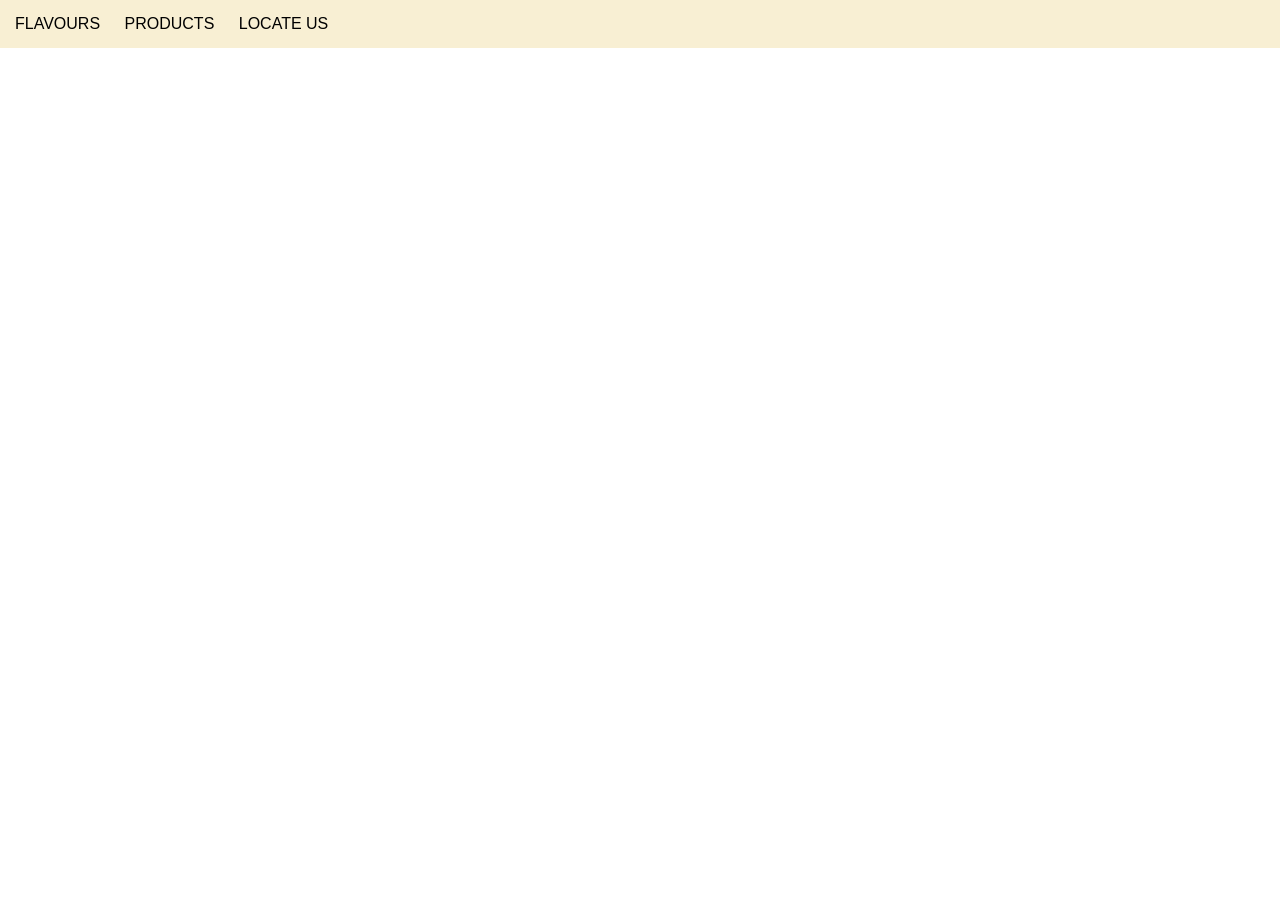
==== fl.html @ a183b151 "Add files via upload" ====
<!DOCTYPE html>
<html lang="en">
<head>
<meta charset="UTF-8">
<title>Flavour Page</title>

<style>
body {
  margin: 0;
  font-family: Arial;
}

/* SAME NAVBAR */
.navbar {
  background: #f8efd3;
  padding: 15px;
  display: flex;
  justify-content: space-between;
}

.nav-left a {
  margin-right: 20px;
  text-decoration: none;
  color: black;
}

/* dropdown (same as home) */
.dropdown {
  position: relative;
  display: inline-block;
}

.dropdown-content {
  display: none;
  position: absolute;
  background: white;
  min-width: 160px;
  box-shadow: 0 4px 10px rgba(0,0,0,0.2);
}

.dropdown-content a {
  display: block;
  padding: 10px;
  color: black;
}

.dropdown:hover .dropdown-content {
  display: block;
}

/* content */
.content {
  text-align: center;
  margin-top: 50px;
  font-size: 30px;
}
</style>
</head>

<body>

<!-- SAME NAVBAR -->
<div class="navbar">
  <div class="nav-left">

    <div class="dropdown">
      <a href="#">FLAVOURS</a>
      <div class="dropdown-content">
        <a href="fl.html?type=chocolate">Chocolate</a>
        <a href="fl.html?type=vanilla">Vanilla</a>
        <a href="fl.html?type=strawberry">Strawberry</a>
        <a href="fl.html?type=mango">Mango</a>
      </div>
    </div>

    <a href="#">PRODUCTS</a>
    <a href="#">LOCATE US</a>
  </div>
</div>

<!-- CONTENT -->
<div class="content" id="flavourName"></div>

<script>
// get flavour from URL
let params = new URLSearchParams(window.location.search);
let flavour = params.get("type");

// display it
if (flavour) {
  document.getElementById("flavourName").innerText =
    flavour.toUpperCase() + " FLAVOUR";
}
</script>

</body>
</html>
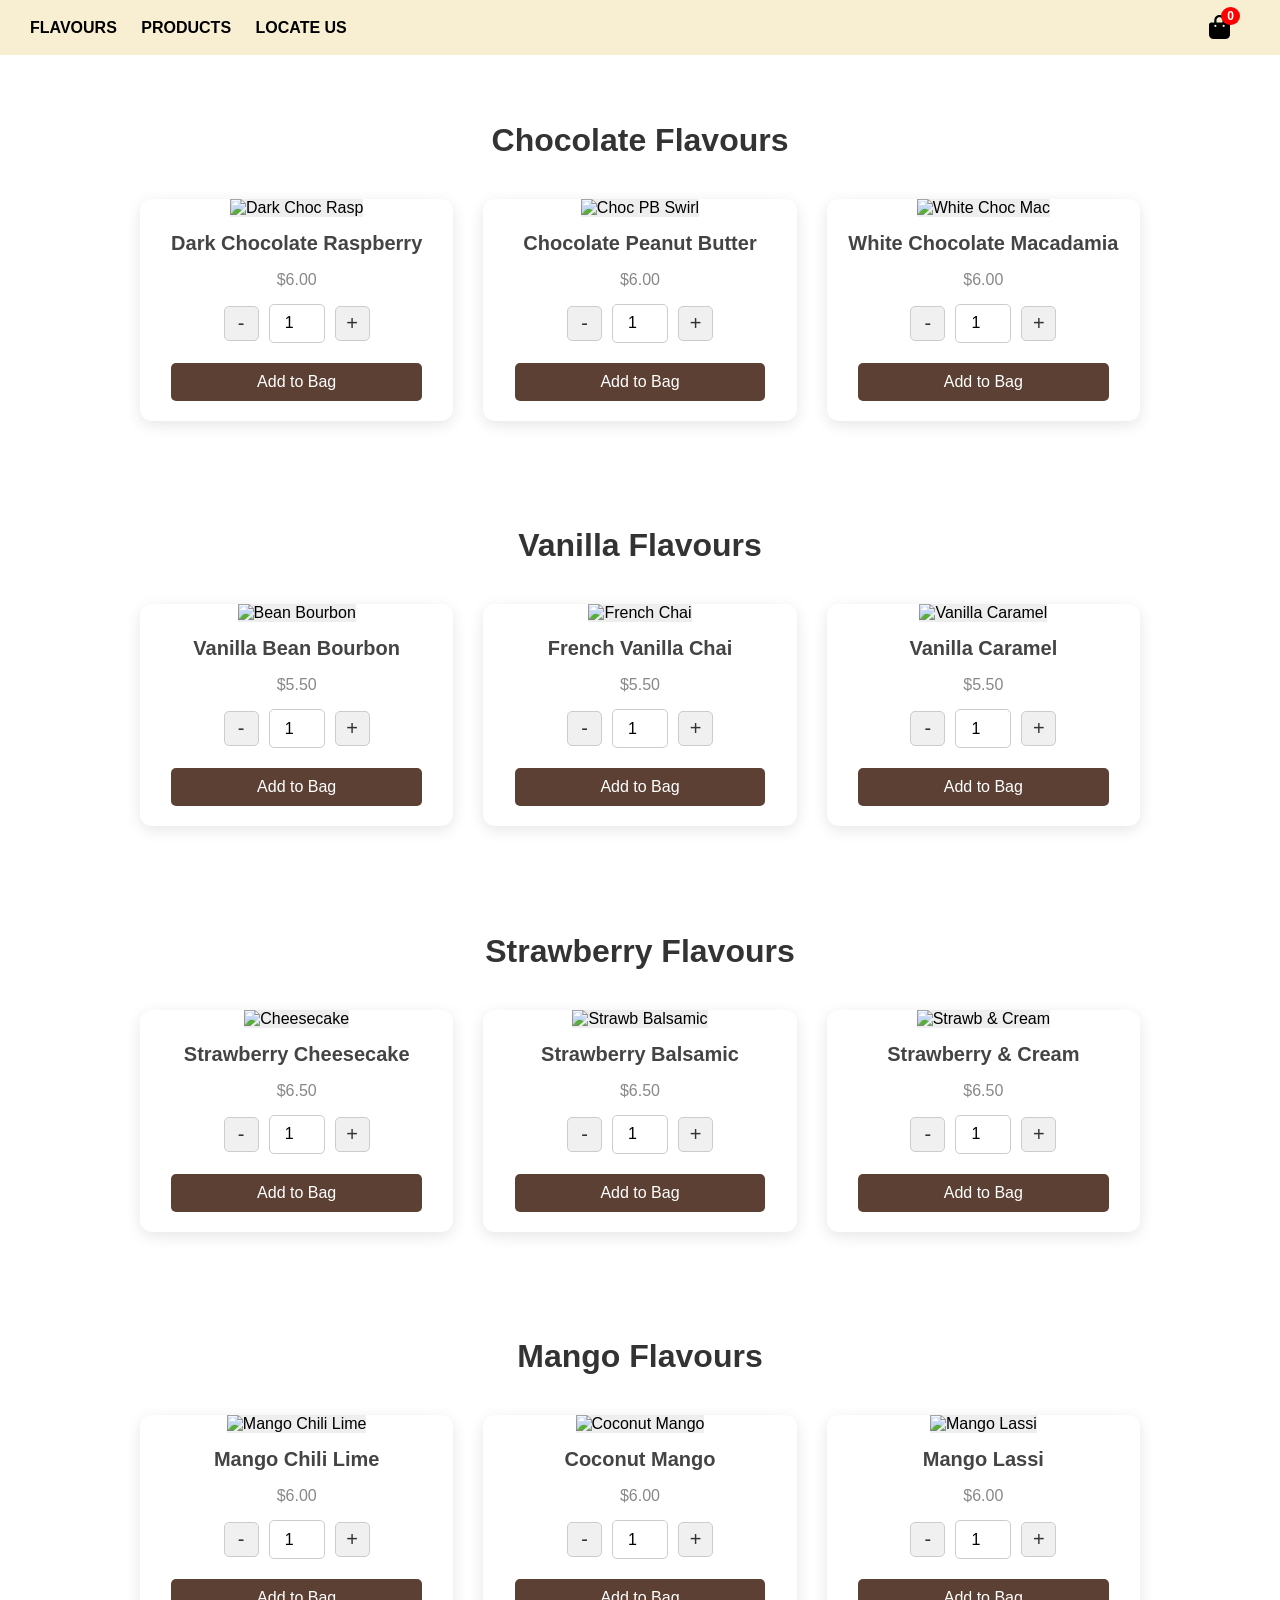
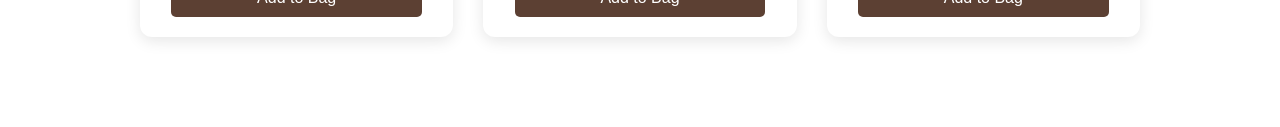
==== commit 4c2d132a: "Update fl.html" ====
--- a/fl.html
+++ b/fl.html
@@ -2,29 +2,35 @@
 <html lang="en">
 <head>
 <meta charset="UTF-8">
-<title>Flavour Page</title>
+<title>Flavour Page - Artisanal Ice Cream</title>
+
+<!-- Icons -->
+<link rel="stylesheet" href="https://cdnjs.cloudflare.com/ajax/libs/font-awesome/6.5.0/css/all.min.css">
 
 <style>
 body {
   margin: 0;
-  font-family: Arial;
-}
-
-/* SAME NAVBAR */
+  font-family: Arial, sans-serif;
+  overflow-x: hidden;
+}
+
+/* NAVBAR */
 .navbar {
   background: #f8efd3;
-  padding: 15px;
+  padding: 15px 30px;
   display: flex;
   justify-content: space-between;
+  align-items: center;
 }
 
 .nav-left a {
   margin-right: 20px;
   text-decoration: none;
   color: black;
-}
-
-/* dropdown (same as home) */
+  font-weight: bold;
+}
+
+/* dropdown */
 .dropdown {
   position: relative;
   display: inline-block;
@@ -36,6 +42,7 @@
   background: white;
   min-width: 160px;
   box-shadow: 0 4px 10px rgba(0,0,0,0.2);
+  z-index: 1000;
 }
 
 .dropdown-content a {
@@ -48,23 +55,239 @@
   display: block;
 }
 
-/* content */
-.content {
+/* CART ICON */
+#cart-toggle {
+  position: relative;
+  cursor: pointer;
+  margin-right: 20px;
+}
+#cart-counter {
+  position: absolute;
+  top: -8px;
+  right: -10px;
+  background: red;
+  color: white;
+  border-radius: 50%;
+  padding: 2px 6px;
+  font-size: 12px;
+  font-weight: bold;
+}
+
+/* Scoped Category Sections */
+#flavour-section-container {
+  padding-bottom: 50px;
+}
+#flavour-section-container .category-section {
+  display: none;
+  padding: 40px 20px;
+}
+#flavour-section-container .category-section.active {
+  display: block;
+}
+#flavour-section-container .category-title {
   text-align: center;
-  margin-top: 50px;
-  font-size: 30px;
-}
+  font-size: 32px;
+  margin-bottom: 40px;
+  color: #333;
+}
+
+#flavour-section-container .flavour-grid {
+  display: grid;
+  grid-template-columns: repeat(auto-fit, minmax(280px, 1fr));
+  gap: 30px;
+  max-width: 1000px;
+  margin: 0 auto;
+}
+
+#flavour-section-container .flavour-card {
+  background: white;
+  border-radius: 12px;
+  box-shadow: 0 4px 15px rgba(0,0,0,0.1);
+  overflow: hidden;
+  text-align: center;
+  padding-bottom: 20px;
+}
+
+#flavour-section-container .flavour-img {
+  width: 100%;
+  height: 220px;
+  object-fit: cover;
+  background: #eee;
+}
+
+#flavour-section-container .flavour-title {
+  font-size: 20px;
+  margin: 15px 0 5px 0;
+  color: #444;
+}
+
+#flavour-section-container .price-text {
+  font-size: 16px;
+  color: #888;
+  margin-bottom: 15px;
+}
+
+#flavour-section-container .qty-controls {
+  display: flex;
+  justify-content: center;
+  align-items: center;
+  margin-bottom: 20px;
+}
+#flavour-section-container .qty-btn {
+  background: #f0f0f0;
+  border: 1px solid #ccc;
+  width: 35px;
+  height: 35px;
+  font-size: 20px;
+  cursor: pointer;
+  border-radius: 5px;
+  color: #333;
+}
+#flavour-section-container .qty-btn:hover {
+  background: #e0e0e0;
+}
+#flavour-section-container .qty-input {
+  width: 50px;
+  height: 35px;
+  text-align: center;
+  font-size: 16px;
+  border: 1px solid #ccc;
+  margin: 0 10px;
+  border-radius: 5px;
+}
+
+#flavour-section-container .add-btn {
+  background-color: #5c4033;
+  color: white;
+  border: none;
+  padding: 10px 20px;
+  font-size: 16px;
+  border-radius: 5px;
+  cursor: pointer;
+  transition: 0.3s;
+  width: 80%;
+}
+#flavour-section-container .add-btn:hover {
+  background-color: #3e2723;
+}
+
+/* Slide-Out Panel */
+.slideout-panel {
+  position: fixed;
+  top: 0;
+  right: -400px;
+  width: 350px;
+  height: 100vh;
+  background: rgba(255, 255, 255, 0.98);
+  backdrop-filter: blur(10px);
+  box-shadow: -4px 0 15px rgba(0,0,0,0.1);
+  transition: right 0.4s cubic-bezier(0.25, 0.8, 0.25, 1);
+  z-index: 3000;
+  display: flex;
+  flex-direction: column;
+}
+.slideout-panel.open {
+  right: 0;
+}
+.slideout-header {
+  display: flex;
+  justify-content: space-between;
+  align-items: center;
+  padding: 20px;
+  border-bottom: 1px solid #eee;
+}
+.slideout-header h2 {
+  margin: 0;
+  font-size: 22px;
+}
+#close-cart {
+  font-size: 28px;
+  cursor: pointer;
+  color: #666;
+}
+.slideout-content {
+  flex: 1;
+  overflow-y: auto;
+  padding: 20px;
+}
+#slideout-items {
+  list-style: none;
+  padding: 0;
+  margin: 0;
+}
+.cart-list-item {
+  display: flex;
+  align-items: center;
+  margin-bottom: 20px;
+}
+.cart-list-img {
+  width: 60px;
+  height: 60px;
+  border-radius: 8px;
+  object-fit: cover;
+  margin-right: 15px;
+  background: #eee;
+}
+.cart-list-details {
+  flex: 1;
+}
+.cart-list-name {
+  font-weight: bold;
+  font-size: 14px;
+  margin-bottom: 5px;
+}
+.cart-list-qty-price {
+  font-size: 13px;
+  color: #666;
+}
+.cart-list-remove {
+  color: #ff4d4d;
+  cursor: pointer;
+  font-size: 12px;
+  margin-left: 10px;
+}
+.slideout-footer {
+  padding: 20px;
+  border-top: 1px solid #eee;
+  background: #f9f9f9;
+}
+.subtotal-row {
+  display: flex;
+  justify-content: space-between;
+  font-size: 18px;
+  font-weight: bold;
+  margin-bottom: 15px;
+}
+.checkout-btn {
+  width: 100%;
+  padding: 15px;
+  background: #5c4033;
+  color: white;
+  border: none;
+  border-radius: 8px;
+  font-size: 16px;
+  cursor: pointer;
+  transition: 0.3s;
+}
+.checkout-btn:hover {
+  background: #3e2723;
+}
+#slideout-empty-msg {
+  text-align: center;
+  color: #888;
+  margin-top: 20px;
+}
+
 </style>
 </head>
 
 <body>
 
-<!-- SAME NAVBAR -->
+<!-- NAVBAR -->
 <div class="navbar">
   <div class="nav-left">
-
     <div class="dropdown">
-      <a href="#">FLAVOURS</a>
+      <a href="fl.html">FLAVOURS</a>
       <div class="dropdown-content">
         <a href="fl.html?type=chocolate">Chocolate</a>
         <a href="fl.html?type=vanilla">Vanilla</a>
@@ -72,26 +295,341 @@
         <a href="fl.html?type=mango">Mango</a>
       </div>
     </div>
-
     <a href="#">PRODUCTS</a>
     <a href="#">LOCATE US</a>
   </div>
+
+  <div class="nav-right" id="cart-toggle">
+    <i class="fas fa-shopping-bag" style="font-size: 24px;"></i>
+    <span id="cart-counter">0</span>
+  </div>
 </div>
 
-<!-- CONTENT -->
-<div class="content" id="flavourName"></div>
+<!-- CONTENT / CATEGORIES -->
+<div id="flavour-section-container">
+
+  <!-- CHOCOLATE CATEGORY -->
+  <div class="category-section" id="section-chocolate">
+    <h2 class="category-title">Chocolate Flavours</h2>
+    <div class="flavour-grid">
+      <div class="flavour-card" data-price="6.00">
+        <img class="flavour-img" src="../brain/53530649-7ec3-4b0b-b3a6-a10542b58434/dark_choc_raspberry_1776051568833.png" alt="Dark Choc Rasp">
+        <h3 class="flavour-title">Dark Chocolate Raspberry</h3>
+        <p class="price-text">$6.00</p>
+        <div class="qty-controls">
+          <button class="qty-btn" onclick="updateQty(this, -1)">-</button>
+          <input type="number" class="qty-input" value="1" min="1" readonly>
+          <button class="qty-btn" onclick="updateQty(this, 1)">+</button>
+        </div>
+        <button class="add-btn" onclick="addToCart(this)">Add to Bag</button>
+      </div>
+      <div class="flavour-card" data-price="6.00">
+        <img class="flavour-img" src="../brain/53530649-7ec3-4b0b-b3a6-a10542b58434/choc_peanut_butter_1776051587770.png" alt="Choc PB Swirl">
+        <h3 class="flavour-title">Chocolate Peanut Butter</h3>
+        <p class="price-text">$6.00</p>
+        <div class="qty-controls">
+          <button class="qty-btn" onclick="updateQty(this, -1)">-</button>
+          <input type="number" class="qty-input" value="1" min="1" readonly>
+          <button class="qty-btn" onclick="updateQty(this, 1)">+</button>
+        </div>
+        <button class="add-btn" onclick="addToCart(this)">Add to Bag</button>
+      </div>
+      <div class="flavour-card" data-price="6.00">
+        <img class="flavour-img" src="https://images.unsplash.com/photo-1570197781417-0a523757dbb7?q=80&w=600&auto=format&fit=crop" alt="White Choc Mac">
+        <h3 class="flavour-title">White Chocolate Macadamia</h3>
+        <p class="price-text">$6.00</p>
+        <div class="qty-controls">
+          <button class="qty-btn" onclick="updateQty(this, -1)">-</button>
+          <input type="number" class="qty-input" value="1" min="1" readonly>
+          <button class="qty-btn" onclick="updateQty(this, 1)">+</button>
+        </div>
+        <button class="add-btn" onclick="addToCart(this)">Add to Bag</button>
+      </div>
+    </div>
+  </div>
+
+  <!-- VANILLA CATEGORY -->
+  <div class="category-section" id="section-vanilla">
+    <h2 class="category-title">Vanilla Flavours</h2>
+    <div class="flavour-grid">
+      <div class="flavour-card" data-price="5.50">
+        <img class="flavour-img" src="../brain/53530649-7ec3-4b0b-b3a6-a10542b58434/vanilla_bean_bourbon_1776051624707.png" alt="Bean Bourbon">
+        <h3 class="flavour-title">Vanilla Bean Bourbon</h3>
+        <p class="price-text">$5.50</p>
+        <div class="qty-controls">
+          <button class="qty-btn" onclick="updateQty(this, -1)">-</button>
+          <input type="number" class="qty-input" value="1" min="1" readonly>
+          <button class="qty-btn" onclick="updateQty(this, 1)">+</button>
+        </div>
+        <button class="add-btn" onclick="addToCart(this)">Add to Bag</button>
+      </div>
+      <div class="flavour-card" data-price="5.50">
+        <img class="flavour-img" src="https://images.unsplash.com/photo-1497034825429-c343d7c6a68f?q=80&w=600&auto=format&fit=crop" alt="French Chai">
+        <h3 class="flavour-title">French Vanilla Chai</h3>
+        <p class="price-text">$5.50</p>
+        <div class="qty-controls">
+          <button class="qty-btn" onclick="updateQty(this, -1)">-</button>
+          <input type="number" class="qty-input" value="1" min="1" readonly>
+          <button class="qty-btn" onclick="updateQty(this, 1)">+</button>
+        </div>
+        <button class="add-btn" onclick="addToCart(this)">Add to Bag</button>
+      </div>
+      <div class="flavour-card" data-price="5.50">
+        <img class="flavour-img" src="https://images.unsplash.com/photo-1557142046-c704a3adf364?q=80&w=600&auto=format&fit=crop" alt="Vanilla Caramel">
+        <h3 class="flavour-title">Vanilla Caramel</h3>
+        <p class="price-text">$5.50</p>
+        <div class="qty-controls">
+          <button class="qty-btn" onclick="updateQty(this, -1)">-</button>
+          <input type="number" class="qty-input" value="1" min="1" readonly>
+          <button class="qty-btn" onclick="updateQty(this, 1)">+</button>
+        </div>
+        <button class="add-btn" onclick="addToCart(this)">Add to Bag</button>
+      </div>
+    </div>
+  </div>
+
+  <!-- STRAWBERRY CATEGORY -->
+  <div class="category-section" id="section-strawberry">
+    <h2 class="category-title">Strawberry Flavours</h2>
+    <div class="flavour-grid">
+      <div class="flavour-card" data-price="6.50">
+        <img class="flavour-img" src="https://images.unsplash.com/photo-1563805042-7684c8e9e5cb?q=80&w=600&auto=format&fit=crop" alt="Cheesecake">
+        <h3 class="flavour-title">Strawberry Cheesecake</h3>
+        <p class="price-text">$6.50</p>
+        <div class="qty-controls">
+          <button class="qty-btn" onclick="updateQty(this, -1)">-</button>
+          <input type="number" class="qty-input" value="1" min="1" readonly>
+          <button class="qty-btn" onclick="updateQty(this, 1)">+</button>
+        </div>
+        <button class="add-btn" onclick="addToCart(this)">Add to Bag</button>
+      </div>
+      <div class="flavour-card" data-price="6.50">
+        <img class="flavour-img" src="https://images.unsplash.com/photo-1550461716-ba42080a2df3?q=80&w=600&auto=format&fit=crop" alt="Strawb Balsamic">
+        <h3 class="flavour-title">Strawberry Balsamic</h3>
+        <p class="price-text">$6.50</p>
+        <div class="qty-controls">
+          <button class="qty-btn" onclick="updateQty(this, -1)">-</button>
+          <input type="number" class="qty-input" value="1" min="1" readonly>
+          <button class="qty-btn" onclick="updateQty(this, 1)">+</button>
+        </div>
+        <button class="add-btn" onclick="addToCart(this)">Add to Bag</button>
+      </div>
+      <div class="flavour-card" data-price="6.50">
+        <img class="flavour-img" src="https://images.unsplash.com/photo-1572097368686-e7ddb5463ed9?q=80&w=600&auto=format&fit=crop" alt="Strawb & Cream">
+        <h3 class="flavour-title">Strawberry & Cream</h3>
+        <p class="price-text">$6.50</p>
+        <div class="qty-controls">
+          <button class="qty-btn" onclick="updateQty(this, -1)">-</button>
+          <input type="number" class="qty-input" value="1" min="1" readonly>
+          <button class="qty-btn" onclick="updateQty(this, 1)">+</button>
+        </div>
+        <button class="add-btn" onclick="addToCart(this)">Add to Bag</button>
+      </div>
+    </div>
+  </div>
+
+  <!-- MANGO CATEGORY -->
+  <div class="category-section" id="section-mango">
+    <h2 class="category-title">Mango Flavours</h2>
+    <div class="flavour-grid">
+      <div class="flavour-card" data-price="6.00">
+        <img class="flavour-img" src="../brain/53530649-7ec3-4b0b-b3a6-a10542b58434/mango_chili_lime_1776051698288.png" alt="Mango Chili Lime">
+        <h3 class="flavour-title">Mango Chili Lime</h3>
+        <p class="price-text">$6.00</p>
+        <div class="qty-controls">
+          <button class="qty-btn" onclick="updateQty(this, -1)">-</button>
+          <input type="number" class="qty-input" value="1" min="1" readonly>
+          <button class="qty-btn" onclick="updateQty(this, 1)">+</button>
+        </div>
+        <button class="add-btn" onclick="addToCart(this)">Add to Bag</button>
+      </div>
+      <div class="flavour-card" data-price="6.00">
+        <img class="flavour-img" src="https://images.unsplash.com/photo-1582716174696-6e3e1d683648?q=80&w=600&auto=format&fit=crop" alt="Coconut Mango">
+        <h3 class="flavour-title">Coconut Mango</h3>
+        <p class="price-text">$6.00</p>
+        <div class="qty-controls">
+          <button class="qty-btn" onclick="updateQty(this, -1)">-</button>
+          <input type="number" class="qty-input" value="1" min="1" readonly>
+          <button class="qty-btn" onclick="updateQty(this, 1)">+</button>
+        </div>
+        <button class="add-btn" onclick="addToCart(this)">Add to Bag</button>
+      </div>
+      <div class="flavour-card" data-price="6.00">
+        <img class="flavour-img" src="https://images.unsplash.com/photo-1621257404845-666d6ed7a2f5?q=80&w=600&auto=format&fit=crop" alt="Mango Lassi">
+        <h3 class="flavour-title">Mango Lassi</h3>
+        <p class="price-text">$6.00</p>
+        <div class="qty-controls">
+          <button class="qty-btn" onclick="updateQty(this, -1)">-</button>
+          <input type="number" class="qty-input" value="1" min="1" readonly>
+          <button class="qty-btn" onclick="updateQty(this, 1)">+</button>
+        </div>
+        <button class="add-btn" onclick="addToCart(this)">Add to Bag</button>
+      </div>
+    </div>
+  </div>
+
+</div>
+
+<!-- SLIDE OUT CART PANEL -->
+<div id="apple-cart-slideout" class="slideout-panel">
+  <div class="slideout-header">
+    <h2>Your Bag</h2>
+    <span id="close-cart">&times;</span>
+  </div>
+  <div class="slideout-content">
+    <ul id="slideout-items"></ul>
+    <div id="slideout-empty-msg">Your bag is empty.</div>
+  </div>
+  <div class="slideout-footer">
+    <div class="subtotal-row">
+      <span>Subtotal</span>
+      <span id="slideout-subtotal">$0.00</span>
+    </div>
+    <button class="checkout-btn">Check Out</button>
+  </div>
+</div>
 
 <script>
-// get flavour from URL
+// Filter Logic
 let params = new URLSearchParams(window.location.search);
-let flavour = params.get("type");
-
-// display it
-if (flavour) {
-  document.getElementById("flavourName").innerText =
-    flavour.toUpperCase() + " FLAVOUR";
-}
+let targetFlavour = params.get("type");
+
+if (targetFlavour) {
+  let section = document.getElementById("section-" + targetFlavour);
+  if (section) {
+    section.classList.add("active");
+  } else {
+    document.querySelectorAll('.category-section').forEach(el => el.classList.add('active'));
+  }
+} else {
+  document.querySelectorAll('.category-section').forEach(el => el.classList.add('active'));
+}
+
+// Quantity Local UI Logic
+function updateQty(btn, change) {
+  let input = btn.parentElement.querySelector('.qty-input');
+  let currentVal = parseInt(input.value) || 1;
+  let newVal = currentVal + change;
+  if(newVal >= 1) {
+    input.value = newVal;
+  }
+}
+
+// --- CART STATE & LOCALSTORAGE ---
+let cart = [];
+
+// Initialize Cart from LocalStorage
+function initCart() {
+  const savedCart = localStorage.getItem('iceCreamCart');
+  if (savedCart) {
+    try {
+      cart = JSON.parse(savedCart);
+    } catch(e){
+      cart = [];
+    }
+  }
+  updateCartUI();
+}
+
+function saveCart() {
+  localStorage.setItem('iceCreamCart', JSON.stringify(cart));
+}
+
+// Slide-Out Panel Logic
+const cartPanel = document.getElementById('apple-cart-slideout');
+const cartToggle = document.getElementById('cart-toggle');
+const closeCartBtn = document.getElementById('close-cart');
+
+cartToggle.addEventListener('click', () => {
+  cartPanel.classList.add('open');
+});
+
+closeCartBtn.addEventListener('click', () => {
+  cartPanel.classList.remove('open');
+});
+
+function updateCartUI() {
+  const cartList = document.getElementById('slideout-items');
+  const emptyMsg = document.getElementById('slideout-empty-msg');
+  const subtotalText = document.getElementById('slideout-subtotal');
+  const counter = document.getElementById('cart-counter');
+  
+  cartList.innerHTML = '';
+  let subtotal = 0;
+  let totalItems = 0;
+  
+  if (cart.length === 0) {
+    emptyMsg.style.display = 'block';
+    subtotalText.innerText = '$0.00';
+    counter.innerText = '0';
+  } else {
+    emptyMsg.style.display = 'none';
+    
+    cart.forEach((item, index) => {
+      totalItems += item.quantity;
+      subtotal += (item.price * item.quantity);
+      
+      const li = document.createElement('li');
+      li.className = 'cart-list-item';
+      li.innerHTML = `
+        <img src="${item.imgSrc}" alt="${item.flavour}" class="cart-list-img">
+        <div class="cart-list-details">
+          <div class="cart-list-name">${item.flavour}</div>
+          <div class="cart-list-qty-price">Qty: ${item.quantity} | $${item.price.toFixed(2)}</div>
+        </div>
+        <span class="cart-list-remove" onclick="removeFromCart(${index})">Remove</span>
+      `;
+      cartList.appendChild(li);
+    });
+    
+    counter.innerText = totalItems;
+    subtotalText.innerText = '$' + subtotal.toFixed(2);
+  }
+}
+
+function addToCart(btn) {
+  let card = btn.closest('.flavour-card');
+  let title = card.querySelector('.flavour-title').innerText;
+  let qty = parseInt(card.querySelector('.qty-input').value);
+  let price = parseFloat(card.getAttribute('data-price'));
+  let imgSrc = card.querySelector('.flavour-img').src;
+  
+  // Check if item already in cart
+  let existingItem = cart.find(item => item.flavour === title);
+  if (existingItem) {
+    existingItem.quantity += qty;
+  } else {
+    cart.push({ flavour: title, quantity: qty, price: price, imgSrc: imgSrc });
+  }
+  
+  // reset input
+  card.querySelector('.qty-input').value = 1;
+
+  saveCart();
+  updateCartUI();
+  
+  // Open cart automatically when adding item
+  cartPanel.classList.add('open');
+  
+  // Optional button flash animation
+  let originalColor = btn.style.backgroundColor;
+  btn.style.backgroundColor = '#4CAF50';
+  btn.innerText = 'Added!';
+  setTimeout(() => {
+    btn.style.backgroundColor = originalColor;
+    btn.innerText = 'Add to Bag';
+  }, 1000);
+}
+
+function removeFromCart(index) {
+  cart.splice(index, 1);
+  saveCart();
+  updateCartUI();
+}
+
+// Run on load
+document.addEventListener('DOMContentLoaded', initCart);
 </script>
 
 </body>
-</html>+</html>
